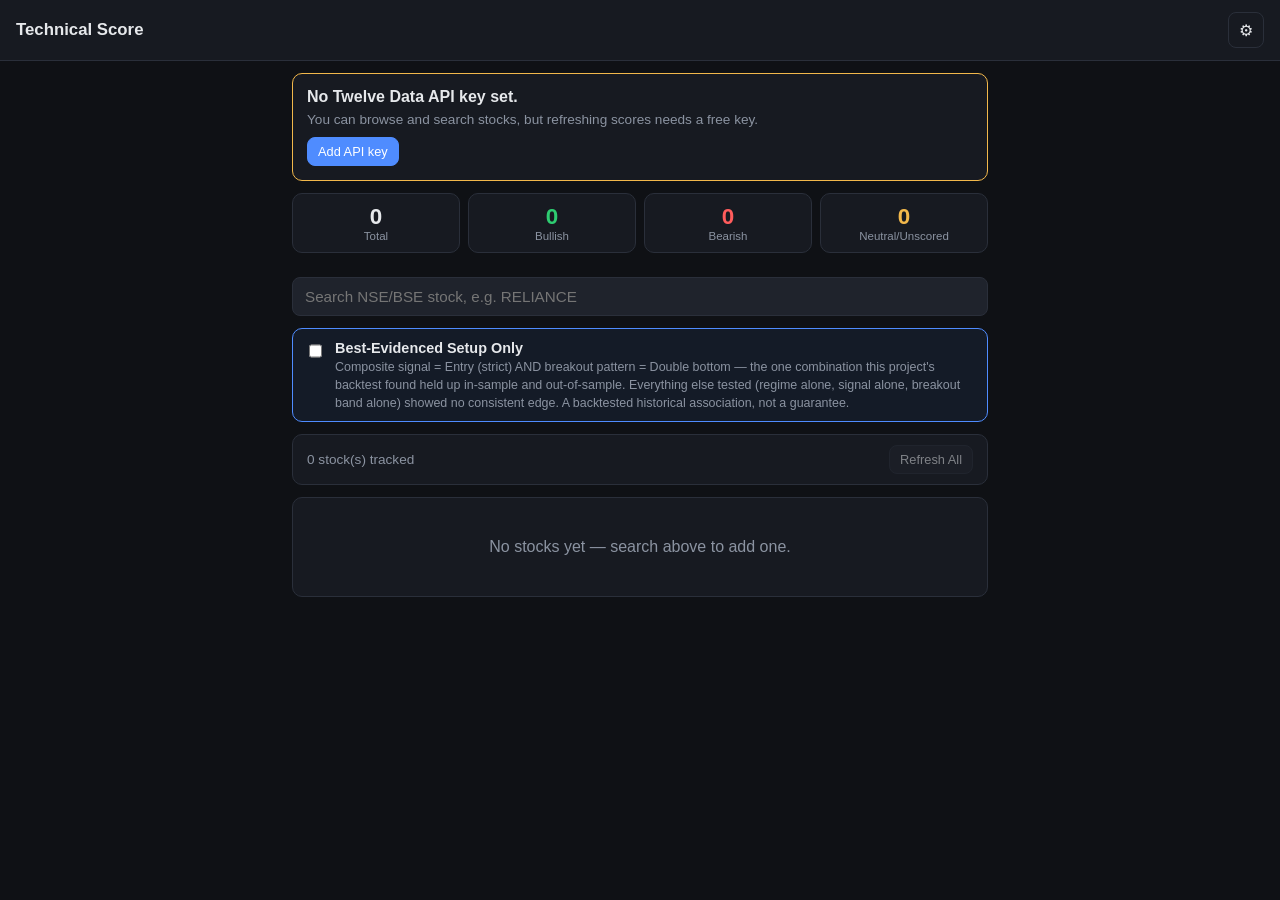
==== index.html @ e134b9dd "Initial commit: Technical Score PWA" ====
<!DOCTYPE html>
<html lang="en">
<head>
  <meta charset="utf-8">
  <meta name="viewport" content="width=device-width, initial-scale=1, viewport-fit=cover">
  <title>Technical Score</title>
  <meta name="theme-color" content="#0f1115">
  <link rel="manifest" href="manifest.json">
  <link rel="icon" href="icons/icon-192.png">
  <link rel="apple-touch-icon" href="icons/icon-192.png">
  <link rel="stylesheet" href="css/styles.css">
</head>
<body>
  <header class="topbar">
    <a href="#/" class="brand">Technical Score</a>
    <div class="topbar-actions">
      <button id="btn-settings" class="icon-btn" title="Settings" aria-label="Settings">⚙</button>
    </div>
  </header>

  <main id="app"></main>

  <div id="toast" class="toast" hidden></div>

  <dialog id="settings-dialog">
    <form id="settings-form">
      <h3>Settings</h3>
      <label for="api-key-input">Twelve Data API key</label>
      <input id="api-key-input" type="text" placeholder="Paste your free Twelve Data API key" autocomplete="off">
      <p class="hint">
        Get a free key at
        <a href="https://twelvedata.com/pricing" target="_blank" rel="noopener">twelvedata.com</a>
        (no card needed). Free tier: 8 requests/min, 800/day — refreshing many stocks is
        paced automatically. The key is stored only on this device (localStorage), never sent
        anywhere except directly to Twelve Data's API.
      </p>
      <div class="dialog-actions">
        <button type="button" id="btn-cancel-settings" class="btn btn-ghost">Cancel</button>
        <button type="submit" class="btn btn-primary">Save</button>
      </div>
    </form>
  </dialog>

  <script type="module" src="js/app.js"></script>
</body>
</html>
---- css/styles.css ----
:root {
  --bg: #0f1115;
  --surface: #171a21;
  --surface-2: #1f232c;
  --border: #2a2f3a;
  --text: #e6e8eb;
  --text-muted: #8b93a1;
  --accent: #4f8cff;
  --green: #2ecc71;
  --red: #ff5c5c;
  --amber: #f2b84b;
  --radius: 10px;
}

* { box-sizing: border-box; }

html, body {
  margin: 0;
  background: var(--bg);
  color: var(--text);
  font-family: -apple-system, BlinkMacSystemFont, "Segoe UI", Roboto, Helvetica, Arial, sans-serif;
  -webkit-font-smoothing: antialiased;
}

a { color: var(--accent); text-decoration: none; }

.topbar {
  position: sticky;
  top: 0;
  z-index: 10;
  display: flex;
  align-items: center;
  justify-content: space-between;
  padding: 12px 16px;
  background: var(--surface);
  border-bottom: 1px solid var(--border);
}
.brand { font-weight: 700; font-size: 1.05rem; color: var(--text); }
.icon-btn {
  background: none; border: 1px solid var(--border); color: var(--text);
  width: 36px; height: 36px; border-radius: 8px; font-size: 1rem; cursor: pointer;
}

#app { padding: 12px 12px 80px; max-width: 720px; margin: 0 auto; }

.card {
  background: var(--surface);
  border: 1px solid var(--border);
  border-radius: var(--radius);
  padding: 14px;
  margin-bottom: 12px;
}

.summary-row { display: flex; gap: 8px; margin-bottom: 12px; }
.summary-card { flex: 1; text-align: center; padding: 10px 6px; }
.summary-card .num { font-size: 1.4rem; font-weight: 700; }
.summary-card .label { font-size: 0.72rem; color: var(--text-muted); }

.add-stock-row { display: flex; gap: 8px; margin-bottom: 12px; position: relative; }
.add-stock-row input {
  flex: 1; padding: 10px 12px; border-radius: 8px; border: 1px solid var(--border);
  background: var(--surface-2); color: var(--text); font-size: 0.95rem;
}
.search-results {
  position: absolute; top: 44px; left: 0; right: 0; z-index: 5;
  background: var(--surface-2); border: 1px solid var(--border); border-radius: 8px;
  max-height: 280px; overflow-y: auto;
}
.search-result-item { padding: 10px 12px; cursor: pointer; border-bottom: 1px solid var(--border); }
.search-result-item:last-child { border-bottom: none; }
.search-result-item:hover, .search-result-item:active { background: var(--surface); }
.search-result-item .sym { font-weight: 600; }
.search-result-item .name { font-size: 0.8rem; color: var(--text-muted); }

.btn {
  padding: 10px 16px; border-radius: 8px; border: 1px solid var(--border);
  background: var(--surface-2); color: var(--text); font-size: 0.9rem; cursor: pointer;
}
.btn-primary { background: var(--accent); border-color: var(--accent); color: #fff; }
.btn-ghost { background: transparent; }
.btn-sm { padding: 6px 10px; font-size: 0.8rem; }
.btn:disabled { opacity: 0.5; cursor: default; }

.filter-toggle {
  display: flex; align-items: flex-start; gap: 10px;
  border: 1px solid var(--accent); border-radius: var(--radius);
  padding: 10px 12px; margin-bottom: 12px; background: rgba(79, 140, 255, 0.08);
}
.filter-toggle input[type="checkbox"] { margin-top: 3px; width: 18px; height: 18px; }
.filter-toggle .ft-title { font-weight: 600; font-size: 0.9rem; }
.filter-toggle .ft-desc { font-size: 0.78rem; color: var(--text-muted); }

.stock-row {
  display: flex; align-items: center; justify-content: space-between;
  padding: 12px; border-bottom: 1px solid var(--border); cursor: pointer;
}
.stock-row:last-child { border-bottom: none; }
.stock-row:active { background: var(--surface-2); }
.stock-left .ticker { font-weight: 700; }
.stock-left .name { font-size: 0.75rem; color: var(--text-muted); }
.stock-right { text-align: right; display: flex; flex-direction: column; align-items: flex-end; gap: 4px; }
.stock-price { font-family: ui-monospace, SFMono-Regular, monospace; font-size: 0.9rem; }
.badge-row { display: flex; gap: 4px; flex-wrap: wrap; justify-content: flex-end; }

.badge {
  display: inline-block; padding: 2px 8px; border-radius: 999px;
  font-size: 0.7rem; font-weight: 600; white-space: nowrap;
}
.badge-green { background: rgba(46, 204, 113, 0.18); color: var(--green); }
.badge-red { background: rgba(255, 92, 92, 0.18); color: var(--red); }
.badge-amber { background: rgba(242, 184, 75, 0.18); color: var(--amber); }
.badge-muted { background: var(--surface-2); color: var(--text-muted); }

.score-value { font-family: ui-monospace, SFMono-Regular, monospace; font-weight: 700; }
.pos { color: var(--green); } .neg { color: var(--red); } .neu { color: var(--amber); }

.empty-state { text-align: center; padding: 40px 16px; color: var(--text-muted); }

.detail-header { display: flex; align-items: center; gap: 10px; margin-bottom: 12px; }
.detail-header .back { font-size: 1.3rem; }
.detail-header h2 { margin: 0; font-size: 1.1rem; }
.detail-header .sub { font-size: 0.78rem; color: var(--text-muted); }

.metric-row { padding: 10px 0; border-bottom: 1px solid var(--border); }
.metric-row:last-child { border-bottom: none; }
.metric-head { display: flex; justify-content: space-between; align-items: center; margin-bottom: 4px; }
.metric-name { font-weight: 600; font-size: 0.85rem; }
.metric-interp { font-size: 0.78rem; color: var(--text-muted); }
.metric-bar { height: 6px; border-radius: 4px; background: var(--surface-2); margin-top: 6px; overflow: hidden; }
.metric-bar-fill { height: 100%; }

.trade-frame-grid { display: grid; grid-template-columns: 1fr 1fr; gap: 8px; font-size: 0.85rem; }
.tf-item { display: flex; flex-direction: column; }
.tf-label { font-size: 0.72rem; color: var(--text-muted); }
.tf-value { font-family: ui-monospace, SFMono-Regular, monospace; }

.toast {
  position: fixed; bottom: 16px; left: 50%; transform: translateX(-50%);
  background: var(--surface-2); border: 1px solid var(--border); color: var(--text);
  padding: 10px 16px; border-radius: 8px; font-size: 0.85rem; z-index: 50; max-width: 90vw;
}

dialog {
  border: 1px solid var(--border); border-radius: var(--radius); background: var(--surface);
  color: var(--text); padding: 18px; width: min(420px, 90vw);
}
dialog::backdrop { background: rgba(0,0,0,0.6); }
dialog h3 { margin-top: 0; }
dialog label { display: block; font-size: 0.82rem; margin-bottom: 6px; color: var(--text-muted); }
dialog input {
  width: 100%; padding: 10px; border-radius: 8px; border: 1px solid var(--border);
  background: var(--surface-2); color: var(--text); margin-bottom: 8px;
}
dialog .hint { font-size: 0.75rem; color: var(--text-muted); }
.dialog-actions { display: flex; justify-content: flex-end; gap: 8px; margin-top: 12px; }

.progress-bar-outer { height: 6px; background: var(--surface-2); border-radius: 4px; overflow: hidden; margin: 8px 0; }
.progress-bar-inner { height: 100%; background: var(--accent); transition: width 0.2s; }

.section-title { font-size: 0.78rem; text-transform: uppercase; letter-spacing: 0.04em; color: var(--text-muted); margin: 18px 0 8px; }

.note-list { font-size: 0.78rem; color: var(--text-muted); margin: 8px 0 0; padding-left: 16px; }
.note-list li { margin-bottom: 3px; }
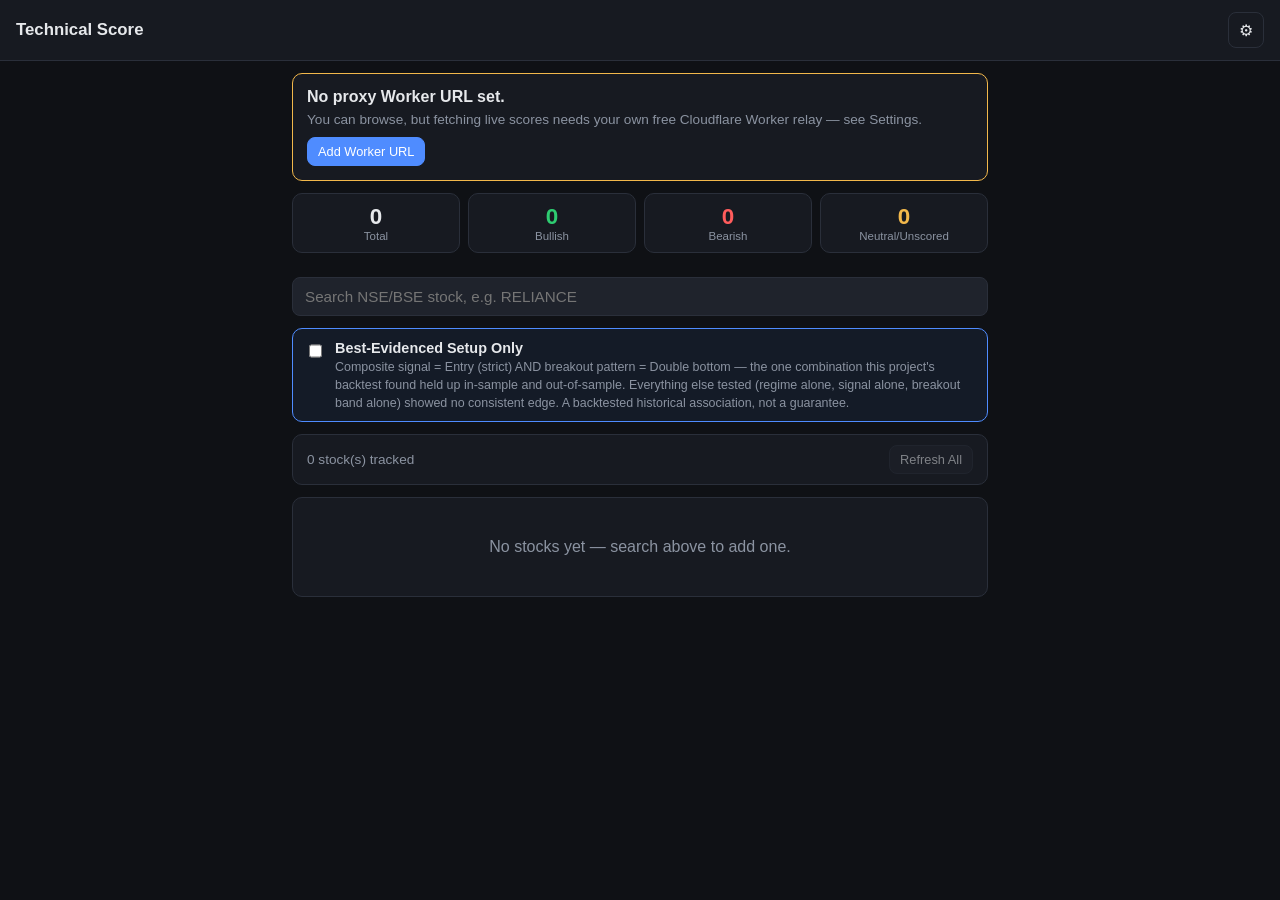
==== commit 8bbf50ad: "Switch data source from Twelve Data to Yahoo Finance via a self-hosted Worker Twelve Data's free tie" ====
--- a/index.html
+++ b/index.html
@@ -25,14 +25,16 @@
   <dialog id="settings-dialog">
     <form id="settings-form">
       <h3>Settings</h3>
-      <label for="api-key-input">Twelve Data API key</label>
-      <input id="api-key-input" type="text" placeholder="Paste your free Twelve Data API key" autocomplete="off">
+      <label for="worker-url-input">Proxy Worker URL</label>
+      <input id="worker-url-input" type="text" placeholder="https://yahoo-proxy.your-subdomain.workers.dev" autocomplete="off">
       <p class="hint">
-        Get a free key at
-        <a href="https://twelvedata.com/pricing" target="_blank" rel="noopener">twelvedata.com</a>
-        (no card needed). Free tier: 8 requests/min, 800/day — refreshing many stocks is
-        paced automatically. The key is stored only on this device (localStorage), never sent
-        anywhere except directly to Twelve Data's API.
+        Data comes from Yahoo Finance (free, no key, effectively unlimited) via a tiny relay
+        you deploy yourself on Cloudflare Workers' free tier (100,000 requests/day, no card
+        needed) — Yahoo's own response is missing a header browsers require, so this relay
+        just adds it back. See <code>cloudflare-worker/yahoo-proxy.js</code> in the project
+        repo for the ~1-minute copy-paste deploy steps. The URL is stored only on this device
+        (localStorage); nothing goes anywhere except directly from your phone to your own
+        Worker to Yahoo Finance.
       </p>
       <div class="dialog-actions">
         <button type="button" id="btn-cancel-settings" class="btn btn-ghost">Cancel</button>
